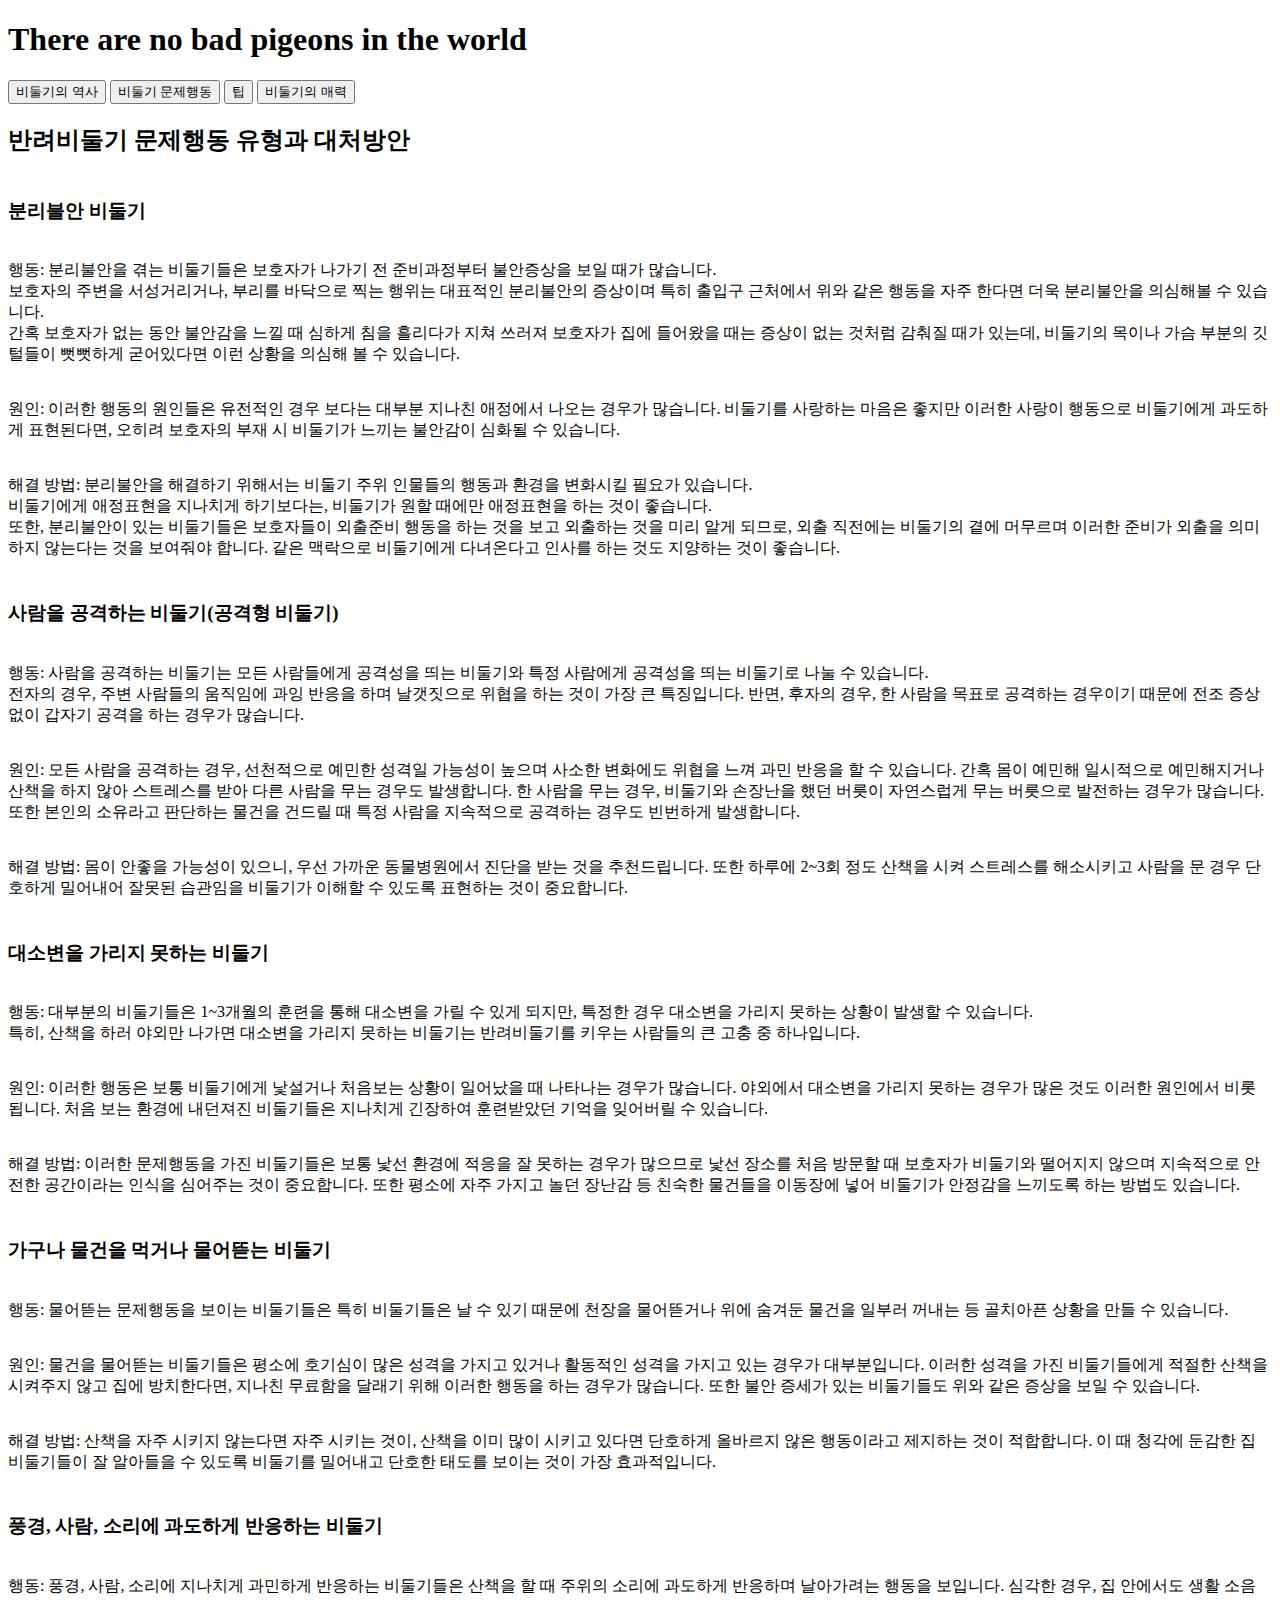
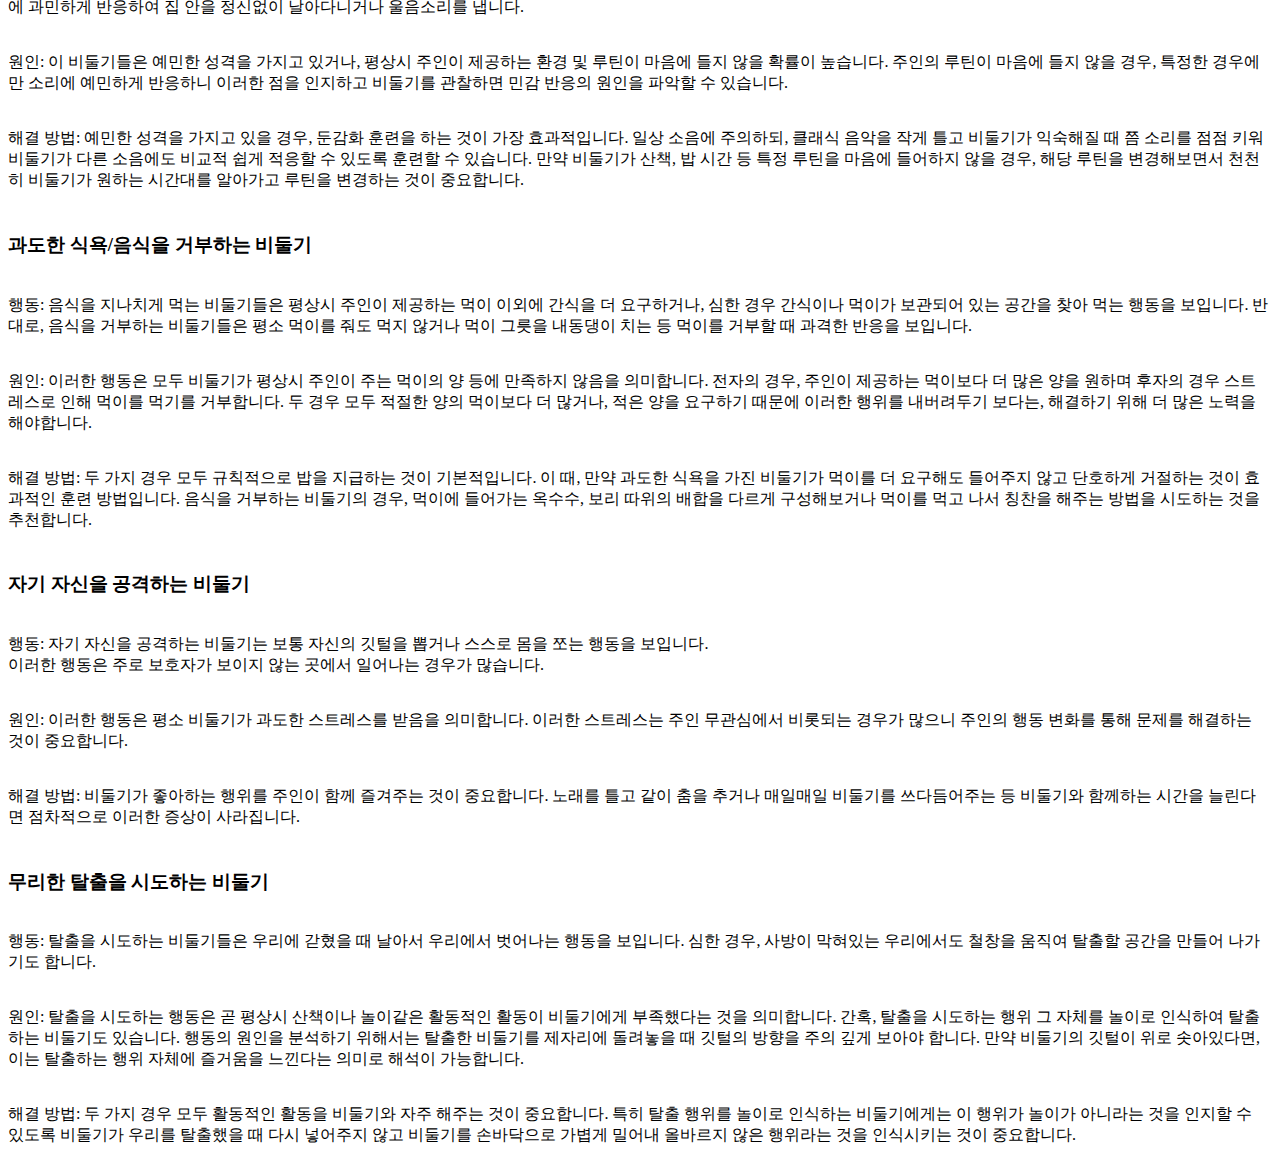
==== matter.html @ c3ec4e02 "Update matter.html" ====
<!doctype html>
<html>
<head>
  
  <title>세상에 나쁜 비둘기는 없다</title>
  <meta charset="utf-8">
  <link href="style.css" rel="stylesheet" type="text/css" />
</head>

<body>
    <div class="header">
        <h1 id="f1" onclick="location.href='https://dltkdals0318.github.io/Therearenobadpigeonsintheworld/'">There are no bad pigeons in the world</h1>
        <button type="button" id="bt"onclick="location.href='http://127.0.0.1:5500/history.html'">비둘기의 역사</button>
        <button type="button" id="bt"onclick="location.href='http://127.0.0.1:5500/matter.html'">비둘기 문제행동</button>
        <button type="button" id="bt"onclick="location.href='http://127.0.0.1:5500/tip.html'">팁</button>
        <button type="button" id="bt"onclick="location.href='http://127.0.0.1:5500/character.html'">비둘기의 매력</button>
    </div>

    <div class="main">
        <h2>반려비둘기 문제행동 유형과 대처방안</h2>
        <h3><br>분리불안 비둘기</h3>
        <p>
            <br>행동: 분리불안을 겪는 비둘기들은 보호자가 나가기 전 준비과정부터 불안증상을 보일 때가 많습니다.
            <br>보호자의 주변을 서성거리거나, 부리를 바닥으로 찍는 행위는 대표적인 분리불안의 증상이며 특히 출입구 근처에서 위와 
            같은 행동을 자주 한다면 더욱 분리불안을 의심해볼 수 있습니다.
            <br>간혹 보호자가 없는 동안 불안감을 느낄 때 심하게 침을 흘리다가 지쳐 쓰러져
             보호자가 집에 들어왔을 때는 증상이 없는 것처럼 감춰질 때가 있는데, 비둘기의 목이나 가슴 부분의 깃털들이 뻣뻣하게 굳어있다면 이런 상황을 의심해 볼 수 있습니다.
        </p>

        <p>
            <br>원인: 이러한 행동의 원인들은 유전적인 경우 보다는 대부분 지나친 애정에서 나오는 경우가 많습니다.
             비둘기를 사랑하는 마음은 좋지만 이러한 사랑이 행동으로 비둘기에게 과도하게 표현된다면, 오히려 보호자의 부재 시 비둘기가 느끼는 불안감이 심화될 수 있습니다.
            <br>
        </p>

        <p>
            <br>해결 방법: 분리불안을 해결하기 위해서는 비둘기 주위 인물들의 행동과 환경을 변화시킬 필요가 있습니다. 
            <br>비둘기에게 애정표현을 지나치게 하기보다는, 비둘기가 원할 때에만 애정표현을 하는 것이 좋습니다.
            <br>또한, 분리불안이 있는 비둘기들은 보호자들이 외출준비 행동을 하는 것을 보고 외출하는 것을 미리 알게 되므로, 외출 직전에는 비둘기의 곁에
            머무르며 이러한 준비가 외출을 의미하지 않는다는 것을 보여줘야 합니다. 같은 맥락으로 비둘기에게 다녀온다고 인사를 하는 것도 지양하는 것이 좋습니다.
        </p>
        
        <h3><br>사람을 공격하는 비둘기(공격형 비둘기)</h3>
        <p>
            <br>행동: 사람을 공격하는 비둘기는 모든 사람들에게 공격성을 띄는 비둘기와 특정 사람에게 공격성을 띄는 비둘기로 나눌 수 있습니다.
            <br>전자의 경우, 주변 사람들의 움직임에 과잉 반응을 하며 날갯짓으로 위협을 하는 것이 가장 큰 특징입니다. 반면, 후자의 경우, 한 사람을 목표로
            공격하는 경우이기 때문에 전조 증상 없이 갑자기 공격을 하는 경우가 많습니다.
        </p>
        <p>
            <br>원인: 모든 사람을 공격하는 경우, 선천적으로 예민한 성격일 가능성이 높으며 사소한 변화에도 위협을 느껴 과민 반응을 할 수 있습니다. 간혹 몸이 예민해
            일시적으로 예민해지거나 산책을 하지 않아 스트레스를 받아 다른 사람을 무는 경우도 발생합니다. 한 사람을 무는 경우, 비둘기와 손장난을 했던 버릇이 자연스럽게
            무는 버릇으로 발전하는 경우가 많습니다. 또한 본인의 소유라고 판단하는 물건을 건드릴 때 특정 사람을 지속적으로 공격하는 경우도 빈번하게 발생합니다.
            
        </p> 
        <p>   
            <br>해결 방법: 몸이 안좋을 가능성이 있으니, 우선 가까운 동물병원에서 진단을 받는 것을 추천드립니다.
             또한 하루에 2~3회 정도 산책을 시켜 스트레스를 해소시키고 사람을 문 경우 단호하게 밀어내어 잘못된 습관임을 비둘기가 이해할 수 있도록 표현하는 것이 중요합니다.
        </p>
        
        <h3><br>대소변을 가리지 못하는 비둘기</h3>
        <p>
            <br>행동: 대부분의 비둘기들은 1~3개월의 훈련을 통해 대소변을 가릴 수 있게 되지만, 특정한 경우 대소변을 가리지 못하는 상황이 발생할 수 있습니다.
            <br>특히, 산책을 하러 야외만 나가면 대소변을 가리지 못하는 비둘기는 반려비둘기를 키우는 사람들의 큰 고충 중 하나입니다.
        </p>
        <p>
            <br>원인: 이러한 행동은 보통 비둘기에게 낯설거나 처음보는 상황이 일어났을 때 나타나는 경우가 많습니다.
            야외에서 대소변을 가리지 못하는 경우가 많은 것도 이러한 원인에서 비롯됩니다. 처음 보는 환경에 내던져진 비둘기들은 지나치게 긴장하여 훈련받았던 
            기억을 잊어버릴 수 있습니다.
        </p>
        <p>
            <br>해결 방법: 이러한 문제행동을 가진 비둘기들은 보통 낯선 환경에 적응을 잘 못하는 경우가 많으므로 낯선 장소를 처음 방문할 때 보호자가 비둘기와 
            떨어지지 않으며 지속적으로 안전한 공간이라는 인식을 심어주는 것이 중요합니다. 또한 평소에 자주 가지고 놀던 장난감 등 친숙한 물건들을 이동장에 넣어
            비둘기가 안정감을 느끼도록 하는 방법도 있습니다.
        </p>
        
        <h3><br>가구나 물건을 먹거나 물어뜯는 비둘기</h3>
        <p>
            <br>행동: 물어뜯는 문제행동을 보이는 비둘기들은 
            특히 비둘기들은 날 수 있기 때문에 천장을 물어뜯거나 위에 숨겨둔 물건을 일부러 꺼내는 등 골치아픈 상황을 만들 수 있습니다.
        </p>
        <p>
            <br>원인: 물건을 물어뜯는 비둘기들은 평소에 호기심이 많은 성격을 가지고 있거나 활동적인 성격을 가지고 있는 경우가 대부분입니다. 
            이러한 성격을 가진 비둘기들에게 적절한 산책을 시켜주지 않고 집에 방치한다면, 지나친 무료함을 달래기 위해 이러한 행동을 하는 경우가 많습니다.
            또한 불안 증세가 있는 비둘기들도 위와 같은 증상을 보일 수 있습니다.
        </p>
        <p>
            <br>해결 방법: 산책을 자주 시키지 않는다면 자주 시키는 것이, 산책을 이미 많이 시키고 있다면 단호하게 올바르지 않은 행동이라고 제지하는 것이 적합합니다.
            이 때 청각에 둔감한 집비둘기들이 잘 알아들을 수 있도록 비둘기를 밀어내고 단호한 태도를 보이는 것이 가장 효과적입니다. 
        
        <h3><br>풍경, 사람, 소리에 과도하게 반응하는 비둘기</h3>
        <p>
            <br>행동: 풍경, 사람, 소리에 지나치게 과민하게 반응하는 비둘기들은 산책을 할 때 주위의 소리에 과도하게 반응하며 날아가려는 행동을 보입니다.
            심각한 경우, 집 안에서도 생활 소음에 과민하게 반응하여 집 안을 정신없이 날아다니거나 울음소리를 냅니다.
        </p>
        <p>
            <br>원인: 이 비둘기들은 예민한 성격을 가지고 있거나, 평상시 주인이 제공하는 환경 및 루틴이 마음에 들지 않을 확률이 높습니다.
            주인의 루틴이 마음에 들지 않을 경우, 특정한 경우에만 소리에 예민하게 반응하니 이러한 점을 인지하고 비둘기를 관찰하면 민감 반응의 원인을 파악할 수 있습니다.
        </p>
        <p>
            <br>해결 방법: 예민한 성격을 가지고 있을 경우, 둔감화 훈련을 하는 것이 가장 효과적입니다. 일상 소음에 주의하되, 클래식 음악을 작게 틀고 비둘기가 익숙해질 때 쯤
            소리를 점점 키워 비둘기가 다른 소음에도 비교적 쉽게 적응할 수 있도록 훈련할 수 있습니다. 만약 비둘기가 산책, 밥 시간 등 특정 루틴을 마음에 들어하지 않을 경우, 해당 루틴을
            변경해보면서 천천히 비둘기가 원하는 시간대를 알아가고 루틴을 변경하는 것이 중요합니다.
        </p>
        
        <h3><br>과도한 식욕/음식을 거부하는 비둘기</h3>
        <p>
            <br>행동: 음식을 지나치게 먹는 비둘기들은 평상시 주인이 제공하는 먹이 이외에 간식을 더 요구하거나, 심한 경우 간식이나 먹이가 보관되어 있는 공간을 찾아 먹는 행동을 보입니다.
            반대로, 음식을 거부하는 비둘기들은 평소 먹이를 줘도 먹지 않거나 먹이 그릇을 내동댕이 치는 등 먹이를 거부할 때 과격한 반응을 보입니다.
        </p>
        <p>
            <br>원인: 이러한 행동은 모두 비둘기가 평상시 주인이 주는 먹이의 양 등에 만족하지 않음을 의미합니다. 전자의 경우, 주인이 제공하는 먹이보다 더 많은 양을 원하며 후자의 경우 스트레스로
            인해 먹이를 먹기를 거부합니다. 두 경우 모두 적절한 양의 먹이보다 더 많거나, 적은 양을 요구하기 때문에 이러한 행위를 내버려두기 보다는, 해결하기 위해 더 많은 노력을 해야합니다.
        </p>
        <p>
            <br>해결 방법: 두 가지 경우 모두 규칙적으로 밥을 지급하는 것이 기본적입니다. 이 때, 만약 과도한 식욕을 가진 비둘기가 먹이를 더 요구해도 들어주지 않고 단호하게 거절하는 것이 효과적인
            훈련 방법입니다. 음식을 거부하는 비둘기의 경우, 먹이에 들어가는 옥수수, 보리 따위의 배합을 다르게 구성해보거나 먹이를 먹고 나서 칭찬을 해주는 방법을 시도하는 것을 추천합니다.
        </p>
        
        <h3><br>자기 자신을 공격하는 비둘기</h3>
        <p>
            <br>행동: 자기 자신을 공격하는 비둘기는 보통 자신의 깃털을 뽑거나 스스로 몸을 쪼는 행동을 보입니다.
            <br>이러한 행동은 주로 보호자가 보이지 않는 곳에서 일어나는 경우가 많습니다.
        </p>
        <p>
            <br>원인: 이러한 행동은 평소 비둘기가 과도한 스트레스를 받음을 의미합니다. 이러한 스트레스는 주인 무관심에서 비롯되는 경우가 많으니 주인의
            행동 변화를 통해 문제를 해결하는 것이 중요합니다.
        </p>
        <p>
            <br>해결 방법: 비둘기가 좋아하는 행위를 주인이 함께 즐겨주는 것이 중요합니다. 노래를 틀고 같이 춤을 추거나 
            매일매일 비둘기를 쓰다듬어주는 등 비둘기와 함께하는 시간을 늘린다면 점차적으로 이러한 증상이 사라집니다.
        </p>
        
        <h3><br>무리한 탈출을 시도하는 비둘기</h3>
        <p>
            <br>행동: 탈출을 시도하는 비둘기들은 우리에 갇혔을 때 날아서 우리에서 벗어나는 행동을 보입니다.
            심한 경우, 사방이 막혀있는 우리에서도 철창을 움직여 탈출할 공간을 만들어 나가기도 합니다.
        </p>
        <p>
            <br>원인: 탈출을 시도하는 행동은 곧 평상시 산책이나 놀이같은 활동적인 활동이 비둘기에게 부족했다는 것을 의미합니다.
            간혹, 탈출을 시도하는 행위 그 자체를 놀이로 인식하여 탈출하는 비둘기도 있습니다.
            행동의 원인을 분석하기 위해서는 탈출한 비둘기를 제자리에 돌려놓을 때 깃털의 방향을 주의 깊게 보아야 합니다.
            만약 비둘기의 깃털이 위로 솟아있다면, 이는 탈출하는 행위 자체에 즐거움을 느낀다는 의미로 해석이 가능합니다.
        <p>
            <br>해결 방법: 두 가지 경우 모두 활동적인 활동을 비둘기와 자주 해주는 것이 중요합니다.
            특히 탈출 행위를 놀이로 인식하는 비둘기에게는 이 행위가 놀이가 아니라는 것을 인지할 수 있도록 비둘기가 우리를 탈출했을 때
            다시 넣어주지 않고 비둘기를 손바닥으로 가볍게 밀어내 올바르지 않은 행위라는 것을 인식시키는 것이 중요합니다.
        </p>
      
      </div>
    
    </body>
    
    </html>
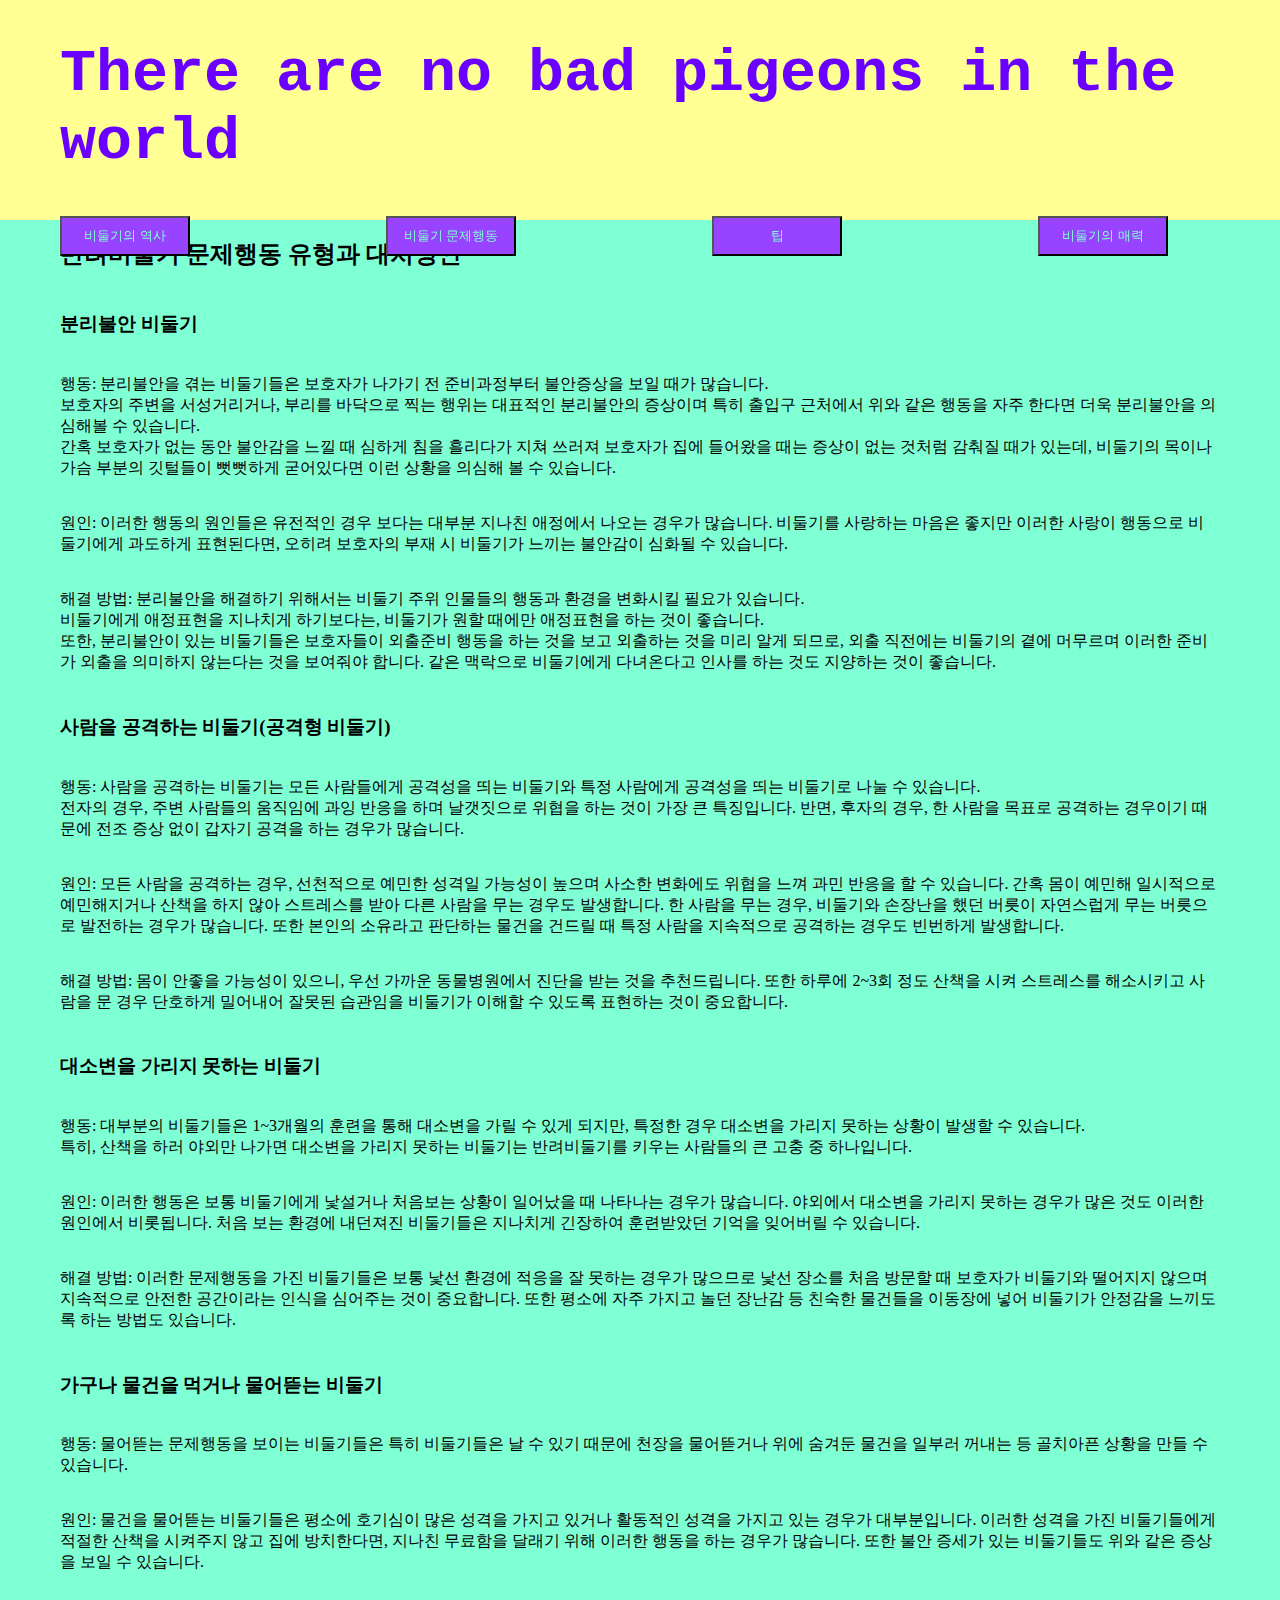
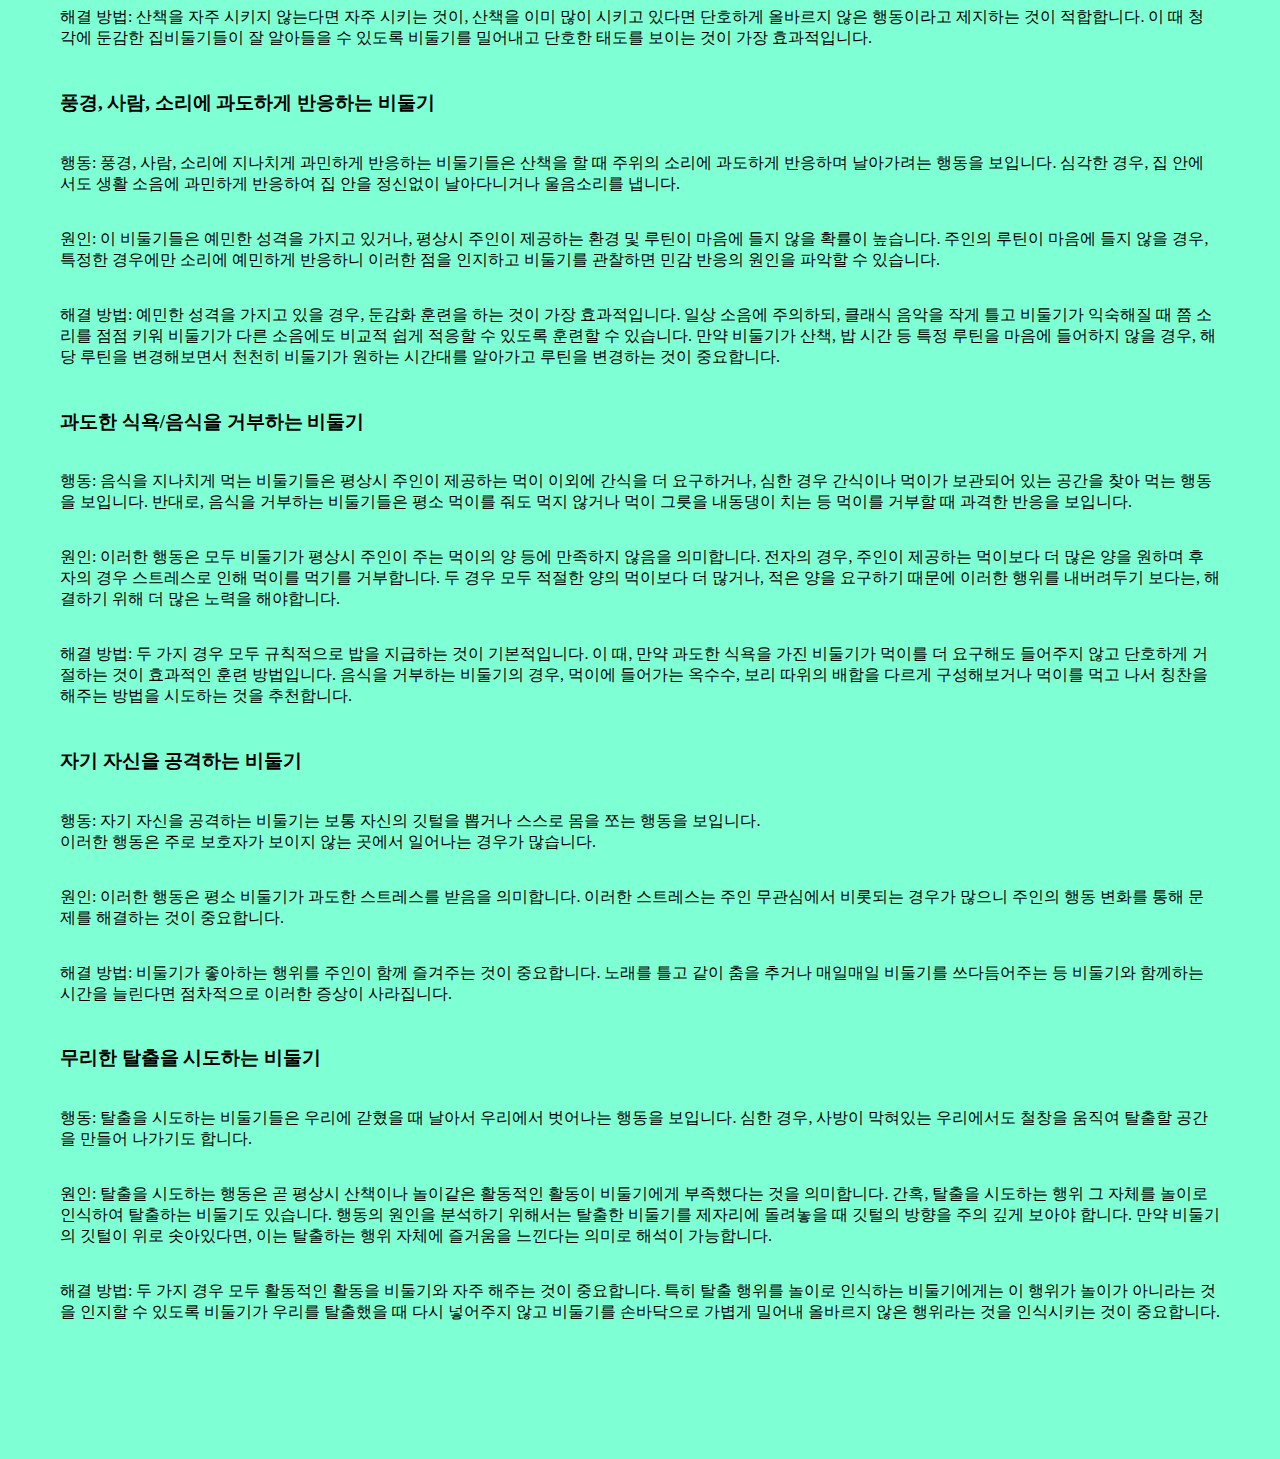
==== commit 58c6b44a: "Add files via upload" ====
--- a/matter.html
+++ b/matter.html
@@ -9,11 +9,11 @@
 
 <body>
     <div class="header">
-        <h1 id="f1" onclick="location.href='https://dltkdals0318.github.io/Therearenobadpigeonsintheworld/'">There are no bad pigeons in the world</h1>
-        <button type="button" id="bt"onclick="location.href='http://127.0.0.1:5500/history.html'">비둘기의 역사</button>
-        <button type="button" id="bt"onclick="location.href='http://127.0.0.1:5500/matter.html'">비둘기 문제행동</button>
-        <button type="button" id="bt"onclick="location.href='http://127.0.0.1:5500/tip.html'">팁</button>
-        <button type="button" id="bt"onclick="location.href='http://127.0.0.1:5500/character.html'">비둘기의 매력</button>
+        <h1 id="f1" onclick="location.href='index.html'">There are no bad pigeons in the world</h1>
+        <button type="button" id="bt"onclick="location.href='history.html'">비둘기의 역사</button>
+        <button type="button" id="bt"onclick="location.href='matter.html'">비둘기 문제행동</button>
+        <button type="button" id="bt"onclick="location.href='tip.html'">팁</button>
+        <button type="button" id="bt"onclick="location.href='character.html'">비둘기의 매력</button>
     </div>
 
     <div class="main">
@@ -150,4 +150,4 @@
     
     </body>
     
-    </html>
+    </html>--- a/style.css
+++ b/style.css
@@ -0,0 +1,70 @@
+body {
+  background:#7FFFD4;
+  display:block;
+  margin:0;
+  padding:0;
+}
+
+.header {
+  position:fixed;
+
+  width:100%;
+  height:200px;
+  padding-bottom: 20px;
+  padding-left:60px;
+  padding-right:60px;
+  background:#ffff93;
+  text-align:left; 
+  
+}
+
+.main {
+  padding-top:17%;
+  padding-left:60px;
+  padding-right:60px;
+  padding-bottom:120px;
+  height:100%;
+  text-align:left;
+}
+
+  #bt {
+    background-color:#9743ff;
+    color:#7FFFD4;
+    height:40px; 
+    width:130px;
+  }
+
+
+button + button {
+
+  margin-left: 15%;
+  
+  }
+
+#bt:hover {
+  background-color:#ff19ff;
+  transition: 0.2s;
+}
+
+#f1 {
+  font-family :"Lucida Console", "Courier New", monospace;
+  font-size: 60px;
+  color: #6a00ff;
+}
+
+#f1:hover {
+  color:#ff19ff;
+  transition: 0.2s;
+}
+
+.container {
+  position: relative; /* 이미지 위치를 조정할 때 필요한 컨테이너의 위치를 설정합니다. */
+}
+
+#img {
+  position: absolute; /* 이미지를 절대 위치로 설정합니다. */
+  top: 50px; /* 위에서부터의 거리를 설정합니다. */
+  left: 50px; /* 왼쪽에서부터의 거리를 설정합니다. */
+  width: 200px; /* 이미지의 너비를 조정합니다. */
+  height: auto; /* 이미지의 높이를 자동으로 조정합니다. */
+}